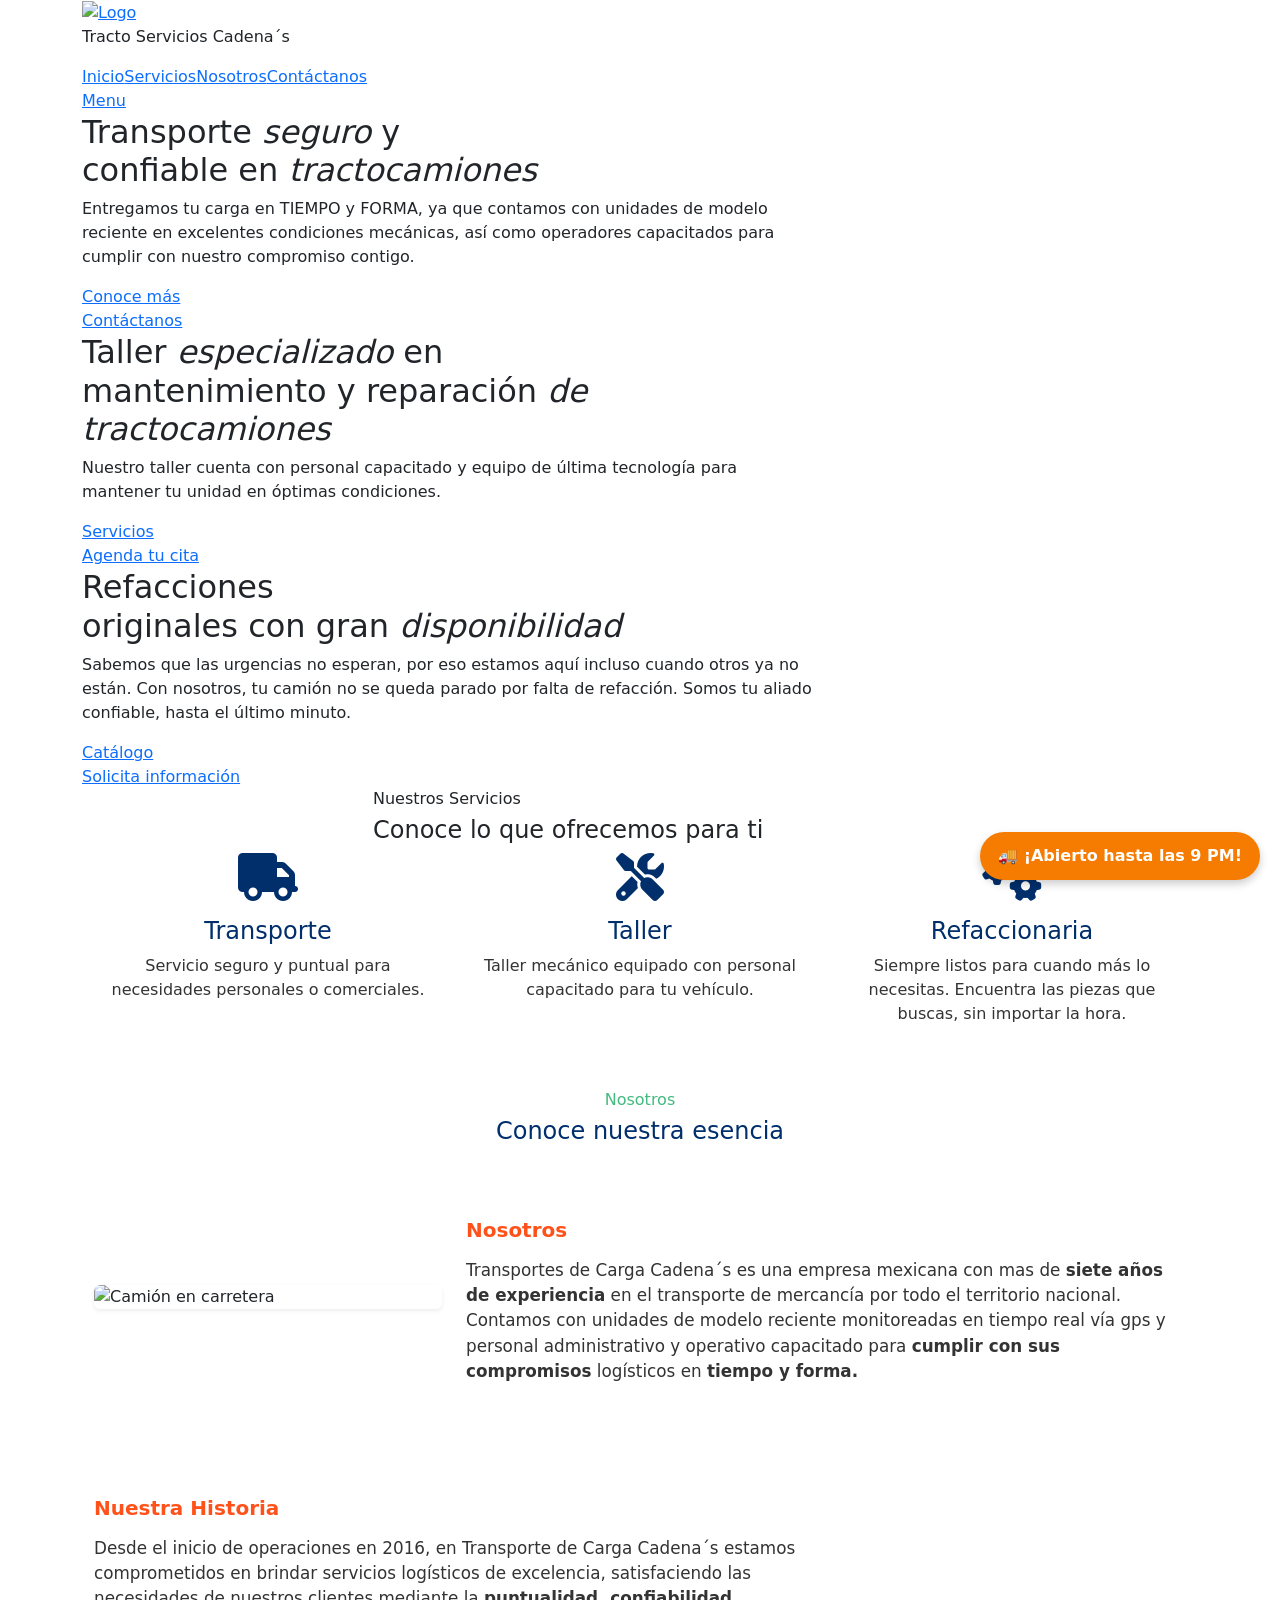
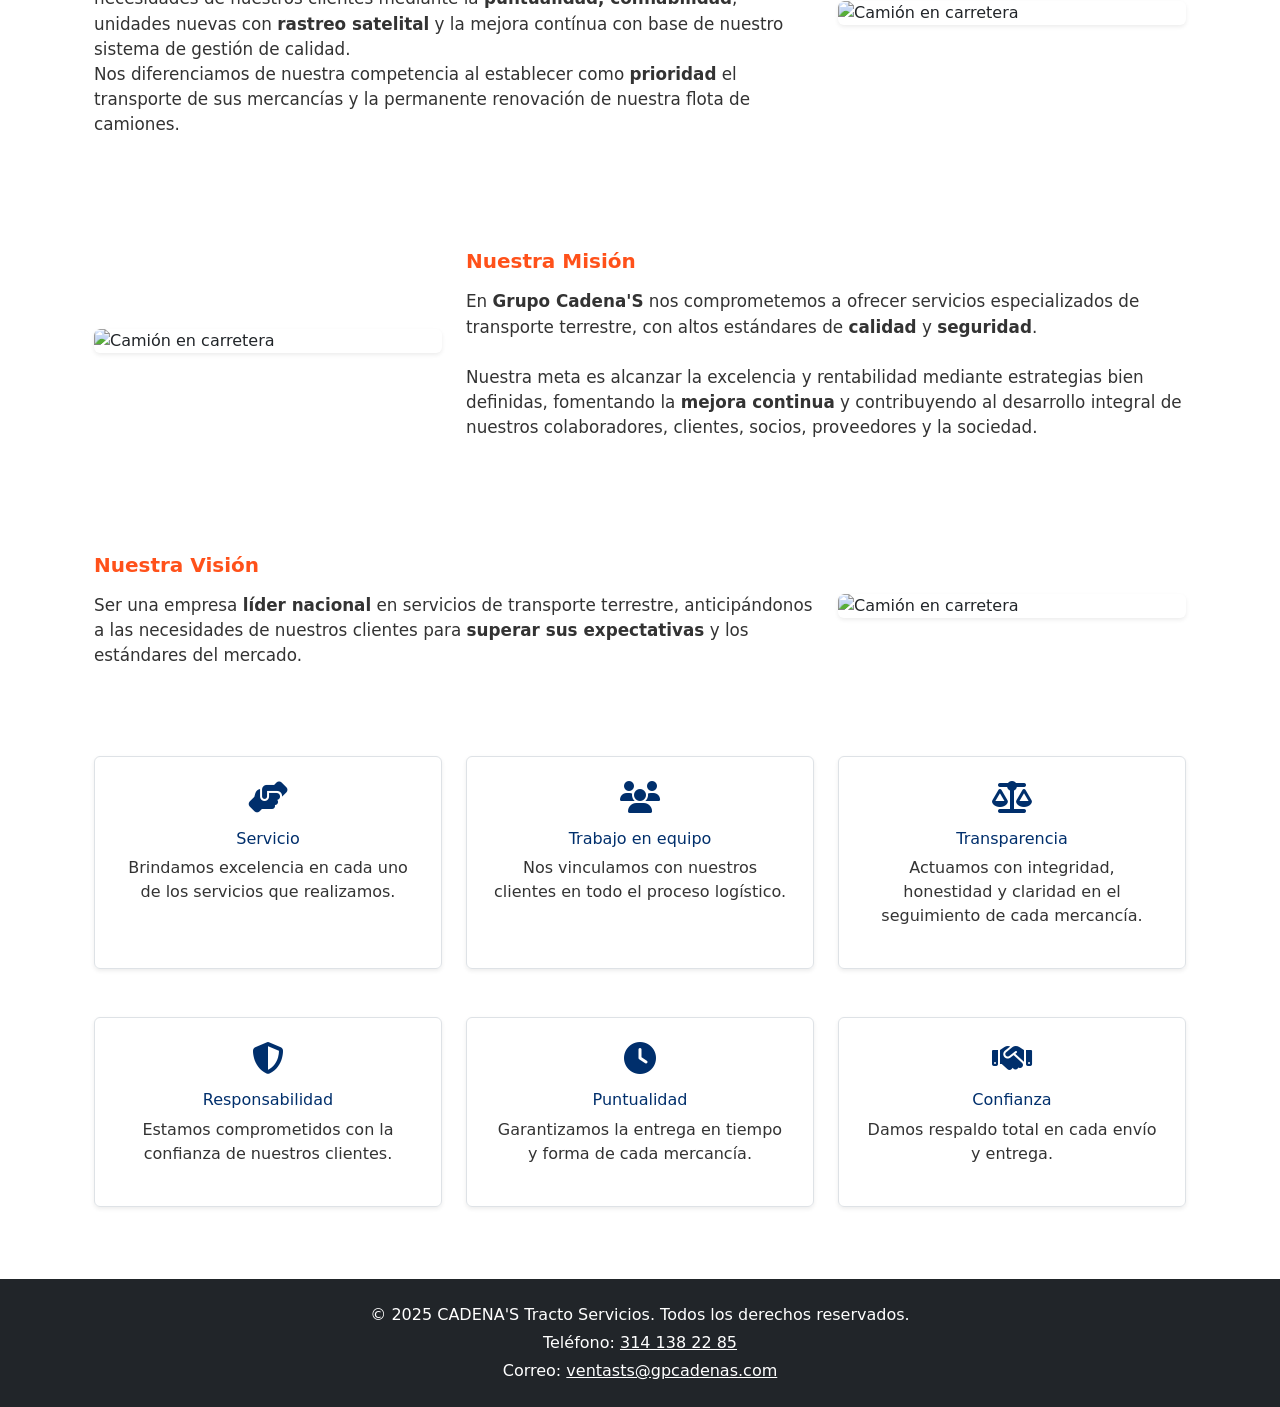
==== index.html @ b1e58b0e "/js & pages" ====
<!DOCTYPE html>
<html lang="en">

  <head>
    <meta charset="utf-8">
    <meta name="viewport" content="width=device-width, initial-scale=1, shrink-to-fit=no">
    <meta name="description" content="">
    <meta name="author" content="">
    <link href="https://fonts.googleapis.com/css2?family=Poppins:wght@100;200;300;400;500;600;700;800;900&display=swap" rel="stylesheet">
    <title>CADENA'S</title>
    <link href="https://cdn.jsdelivr.net/npm/bootstrap@5.3.0/dist/css/bootstrap.min.css" rel="stylesheet">
    <link rel="stylesheet" href="https://cdn.jsdelivr.net/npm/@fortawesome/fontawesome-free@6.5.0/css/all.min.css">
    <!-- Additional CSS Files -->
    <link rel="stylesheet" href="css/template.css">
    <link rel="stylesheet" href="css/owl.css">
    <link rel="stylesheet" href="css/animate.css">
    <link rel="stylesheet" href="https://unpkg.com/swiper@7/swiper-bundle.min.css">
  </head>
  <body>
    <!-- ***** Header Area Start ***** -->
    <header class="header-area header-sticky">
      <div class="container">
        <div class="row">
          <div class="col-12">
            <nav class="main-nav">
              <div class="branding">
                <a href="index.html" class="logo-link">
                  <img src="images/logo.png" alt="Logo" class="logo-img">
                </a>
                <p class="branding-text">Tracto Servicios Cadena´s</p>
              </div>

              <ul class="nav">
                <li class="scroll-to-section"><a href="#top" class="active">Inicio</a></li>
                <li class="scroll-to-section"><a href="#services">Servicios</a></li>
                <li class="scroll-to-section"><a href="#about">Nosotros</a></li>
                <li><a href="contactanos.html">Contáctanos</a></li> 
              </ul>

              <a class="menu-trigger">
                  <span>Menu</span>
              </a>
            </nav>
          </div>
        </div>
      </div>
    </header>
    <!-- ***** Header Area End ***** -->
    <a href="refaccionaria.html" style="
      position: fixed;
      bottom: 20px;
      right: 20px;
      background-color: #f57c00;
      color: white;
      padding: 12px 18px;
      border-radius: 30px;
      font-weight: bold;
      box-shadow: 0 4px 8px rgba(0,0,0,0.2);
      z-index: 9999;
      text-decoration: none;
    ">
      🚚 ¡Abierto hasta las 9 PM!
    </a>

    <!-- ***** Main Banner Area Start ***** -->
    <div class="swiper-container" id="top">
      <div class="swiper-wrapper">
        <!-- Transporte en tractocamiones -->
        <div class="swiper-slide">
          <div class="slide-inner" style="background-image: url('images/slide-01.jpg')">
            <div class="container">
              <div class="row">
                <div class="col-lg-8">
                  <div class="header-text">
                    <h2>Transporte <em>seguro</em> y <br> confiable en <em>tractocamiones</em></h2>
                    <div class="div-dec"></div>
                    <p>
                      Entregamos tu carga en TIEMPO y FORMA, ya que contamos con unidades de modelo reciente en excelentes condiciones mecánicas, así como operadores capacitados para cumplir con nuestro compromiso contigo.
                    </p>
                    <div class="buttons">
                      <div class="green-button">
                        <a href="transporte.html">Conoce más</a>
                      </div>
                      <div class="orange-button">
                        <a href="contactanos.html">Contáctanos</a>
                      </div>
                    </div>
                  </div>
                </div>
              </div>
            </div>
          </div>
        </div>
        <!-- Taller especializado -->
        <div class="swiper-slide">
          <div class="slide-inner" style="background-image: url('images/slide-02.jpg')">
            <div class="container">
              <div class="row">
                <div class="col-lg-8">
                  <div class="header-text">
                    <h2>Taller <em>especializado</em> en <br> mantenimiento y reparación <em>de tractocamiones</em></h2>
                    <div class="div-dec"></div>
                    <p>Nuestro taller cuenta con personal capacitado y equipo de última tecnología para mantener tu unidad en óptimas condiciones.</p>
                    <div class="buttons">
                      <div class="green-button">
                        <a href="taller.html">Servicios</a>
                      </div>
                      <div class="orange-button">
                        <a href="contactanos.html">Agenda tu cita</a>
                      </div>
                    </div>
                  </div>
                </div>
              </div>
            </div>
          </div>
        </div>
        <!-- Refaccionaria -->
        <div class="swiper-slide">
          <div class="slide-inner" style="background-image: url('images/slide-03.jpg')">

            <div class="container">
              <div class="row">
                <div class="col-lg-8">
                  <div class="header-text">
                    <h2>Refacciones <br> originales con gran <em>disponibilidad</em></h2>
                    <div class="div-dec"></div>
                    <p>
                      Sabemos que las urgencias no esperan, por eso estamos aquí incluso cuando otros ya no están.
                      Con nosotros, tu camión no se queda parado por falta de refacción.
                      Somos tu aliado confiable, hasta el último minuto.
                    </p>
                    <div class="buttons">
                      <div class="green-button">
                        <a href="refaccionaria.html">Catálogo</a>
                      </div>
                      <div class="orange-button">
                        <a href="contactanos.html">Solicita información</a>
                      </div>
                    </div>
                  </div>
                </div>
              </div>
            </div>
          </div>
        </div>
      </div>
      <div class="swiper-button-next swiper-button-white"></div>
      <div class="swiper-button-prev swiper-button-white"></div>
    </div>

    <!-- ***** Main Banner Area End ***** -->
    <section class="services" id="services">
      <div class="container px-4">
        <div class="row">
          
          <div class="col-lg-6 offset-lg-3">
            <div class="section-heading">
              <h6>Nuestros Servicios</h6>
              <h4>Conoce lo que ofrecemos para ti</h4>
            </div>
          </div>

          <div class="col-lg-4 col-md-6 service-card">
            <a href="transporte.html" class="text-decoration-none">
              <div class="service-item text-center">
                <i class="fas fa-truck fa-3x mb-3" style="color: #002F6C; width: 100%;"></i>
                <h4 style="color: #002F6C;">Transporte</h4>
                <p style="color: #333;">Servicio seguro y puntual para necesidades personales o comerciales.</p>
              </div>
            </a>
          </div>

          <div class="col-lg-4 col-md-6 service-card">
            <a href="taller.html" class="text-decoration-none">
              <div class="service-item text-center">
                <i class="fas fa-tools fa-3x mb-3" style="color: #002F6C; width: 100%;"></i>
                <h4 style="color: #002F6C;">Taller</h4>
                <p style="color: #333;">Taller mecánico equipado con personal capacitado para tu vehículo.</p>
              </div>
            </a>
          </div>

          <div class="col-lg-4 col-md-6 service-card">
            <a href="refaccionaria.html" class="text-decoration-none">
              <div class="service-item text-center">
                <i class="fas fa-cogs fa-3x mb-3" style="color: #002F6C; width: 100%;"></i>
                <h4 style="color: #002F6C;">Refaccionaria</h4>
                <p style="color: #333;">Siempre listos para cuando más lo necesitas. Encuentra las piezas que buscas, sin importar la hora.</p>
              </div>
            </a>
          </div>
        </div>
      </div>
    </section>

    <section class="about-us pt-5 pb-5" id="about">
      <div class="container px-4">
        <div class="section-heading text-center mb-5">
          <h6 style="color: #43ba7f;">Nosotros</h6>
          <h4 style="color: #002F6C;">Conoce nuestra esencia</h4>
        </div>
        <!-- Nosotros -->
        <div class="row align-items-center py-4 mb-5">
          <!-- Carrusel de imágenes -->
          <div class="col-md-4 d-flex justify-content-center mb-4">
            <div id="truckCarousel2" class="carousel slide" data-bs-ride="carousel" data-bs-interval="4000" style="max-width: 500px; width: 100%;">
              <div class="carousel-inner rounded shadow-sm">
                <div class="carousel-item active">
                  <img src="images/swip-01-01.jpg" class="d-block w-100 rounded" alt="Camión en carretera">
                </div>
                <div class="carousel-item">
                  <img src="images/swip-01-02.jpg" class="d-block w-100 rounded" alt="Camión de carga">
                </div>
              </div>
            </div>
          </div>
          <!-- Texto Nosotros -->
          <div class="col-md-8 d-flex flex-column" style="height: 100%; justify-content: space-between;">
            <h5 class="fw-bold mb-3" style="color: #ff511a;">Nosotros</h5>
            <p style="color: #333; font-size: 1.05rem;">
              Transportes de Carga Cadena´s es una empresa mexicana con mas de <strong>siete años de experiencia</strong> en el transporte de mercancía por todo el territorio nacional. <br>
              Contamos con unidades de modelo reciente monitoreadas en tiempo real vía gps y personal administrativo y operativo capacitado para <strong>cumplir con sus compromisos</strong> logísticos en <strong>tiempo y forma.</strong>
            </p>
          </div>
        </div>
        <!-- Historia -->
        <div class="row align-items-center flex-md-row-reverse py-4 mb-5">
          <!-- Carrusel de imágenes -->
          <div class="col-md-4 d-flex justify-content-center mb-4">
            <div id="truckCarousel2" class="carousel slide" data-bs-ride="carousel" data-bs-interval="4000" style="max-width: 500px; width: 100%;">
              <div class="carousel-inner rounded shadow-sm">
                <div class="carousel-item active">
                  <img src="images/swip-02-01.jpg" class="d-block w-100 rounded" alt="Camión en carretera">
                </div>
                <div class="carousel-item">
                  <img src="images/swip-02-02.jpg" class="d-block w-100 rounded" alt="Camión de carga">
                </div>
              </div>
            </div>
          </div>
          <!-- Texto Historia -->
          <div class="col-md-8">
            <h5 class="fw-bold mb-3" style="color: #ff511a;">Nuestra Historia</h5>
            <p style="color: #333; font-size: 1.05rem;">
              Desde el inicio de operaciones en 2016, en Transporte de Carga Cadena´s estamos comprometidos en brindar servicios logísticos de excelencia, satisfaciendo las necesidades de nuestros clientes mediante la <strong>puntualidad, confiabilidad</strong>, unidades nuevas con <strong>rastreo satelital</strong> y la mejora contínua con base de nuestro sistema de gestión de calidad. <br>
              Nos diferenciamos de nuestra competencia al establecer como <strong>prioridad</strong> el transporte de sus mercancías y la permanente renovación de nuestra flota de camiones. <br>
            </p>
          </div>
        </div>
        <!-- Misión -->
        <div class="row align-items-center py-4 mb-5">
          <!-- Carrusel de imágenes -->
          <div class="col-md-4 d-flex justify-content-center mb-4">
            <div id="truckCarousel2" class="carousel slide" data-bs-ride="carousel" data-bs-interval="4000" style="max-width: 500px; width: 100%;">
              <div class="carousel-inner rounded shadow-sm">
                <div class="carousel-item active">
                  <img src="images/swip-03-01.jpg" class="d-block w-100 rounded" alt="Camión en carretera">
                </div>
                <div class="carousel-item">
                  <img src="images/swip-03-02.jpg" class="d-block w-100 rounded" alt="Camión de carga">
                </div>
              </div>
            </div>
          </div>

          <!-- Texto misión -->
          <div class="col-md-8">
            <h5 class="fw-bold mb-3" style="color: #ff511a;">Nuestra Misión</h5>
            <p style="color: #333; font-size: 1.05rem;">
              En <strong>Grupo Cadena'S</strong> nos comprometemos a ofrecer servicios especializados de transporte terrestre, con altos estándares de <strong>calidad</strong> y <strong>seguridad</strong>.<br><br>
              Nuestra meta es alcanzar la excelencia y rentabilidad mediante estrategias bien definidas, fomentando la <strong>mejora continua</strong> y contribuyendo al desarrollo integral de nuestros colaboradores, clientes, socios, proveedores y la sociedad.
            </p>
          </div>
        </div>
        <!-- Visión -->
        <div class="row align-items-center flex-md-row-reverse py-4 mb-5">
          <!-- Carrusel de imágenes -->
          <div class="col-md-4 d-flex justify-content-center mb-4">
            <div id="truckCarousel2" class="carousel slide" data-bs-ride="carousel" data-bs-interval="4000" style="max-width: 500px; width: 100%;">
              <div class="carousel-inner rounded shadow-sm">
                <div class="carousel-item active">
                  <img src="images/swip-04-01.jpg" class="d-block w-100 rounded" alt="Camión en carretera">
                </div>
                <div class="carousel-item">
                  <img src="images/swip-04-02.jpg" class="d-block w-100 rounded" alt="Camión de carga">
                </div>
              </div>
            </div>
          </div>
          <!-- Texto visión -->
          <div class="col-md-8">
            <h5 class="fw-bold mb-3" style="color: #ff511a;">Nuestra Visión</h5>
            <p style="color: #333; font-size: 1.05rem;">
              Ser una empresa <strong>líder nacional</strong> en servicios de transporte terrestre, anticipándonos a las necesidades de nuestros clientes para <strong>superar sus expectativas</strong> y los estándares del mercado.
            </p>
          </div>
        </div>
        <!-- valores -->
        <div class="row">
          <div class="col-md-4 text-center mb-4">
            <div class="p-4 border rounded shadow-sm h-100 service-item">
              <i class="fas fa-hands-helping fa-2x mb-3" style="color: #002F6C;"></i>
              <h6 style="color: #002F6C;">Servicio</h6>
              <p style="color: #333;">Brindamos excelencia en cada uno de los servicios que realizamos.</p>
            </div>
          </div>
          <div class="col-md-4 text-center mb-4">
            <div class="p-4 border rounded shadow-sm h-100 service-item">
              <i class="fas fa-users fa-2x mb-3" style="color: #002F6C;"></i>
              <h6 style="color: #002F6C;">Trabajo en equipo</h6>
              <p style="color: #333;">Nos vinculamos con nuestros clientes en todo el proceso logístico.</p>
            </div>
          </div>
          <div class="col-md-4 text-center mb-4">
            <div class="p-4 border rounded shadow-sm h-100 service-item">
              <i class="fas fa-balance-scale fa-2x mb-3" style="color: #002F6C;"></i>
              <h6 style="color: #002F6C;">Transparencia</h6>
              <p style="color: #333;">Actuamos con integridad, honestidad y claridad en el seguimiento de cada mercancía.</p>
            </div>
          </div>
        </div>
        <div class="row mt-4">
          <div class="col-md-4 text-center mb-4">
            <div class="p-4 border rounded shadow-sm h-100 service-item">
              <i class="fas fa-shield-alt fa-2x mb-3" style="color: #002F6C;"></i>
              <h6 style="color: #002F6C;">Responsabilidad</h6>
              <p style="color: #333;">Estamos comprometidos con la confianza de nuestros clientes.</p>
            </div>
          </div>
          <div class="col-md-4 text-center mb-4">
            <div class="p-4 border rounded shadow-sm h-100 service-item">
              <i class="fas fa-clock fa-2x mb-3" style="color: #002F6C;"></i>
              <h6 style="color: #002F6C;">Puntualidad</h6>
              <p style="color: #333;">Garantizamos la entrega en tiempo y forma de cada mercancía.</p>
            </div>
          </div>
          <div class="col-md-4 text-center mb-4">
            <div class="p-4 border rounded shadow-sm h-100 service-item">
              <i class="fas fa-handshake fa-2x mb-3" style="color: #002F6C;"></i>
              <h6 style="color: #002F6C;">Confianza</h6>
              <p style="color: #333;">Damos respaldo total en cada envío y entrega.</p>
            </div>
          </div>
        </div>
      </div>
    </section>


    <footer class="bg-dark text-white py-4">
      <div class="container text-center">
        <p class="mb-1">&copy; 2025 CADENA'S Tracto Servicios. Todos los derechos reservados.</p>
        <p class="mb-1">Teléfono: <a  class="text-white text-decoration-underline">314 138 22 85</a></p>
        <p class="mb-0">Correo: <a href="mailto:ventasts@gpcadenas.com" class="text-white text-decoration-underline">ventasts@gpcadenas.com</a></p>
      </div>
    </footer>
    <script type="module" src="js/app.js"></script>
    <script src="https://code.jquery.com/jquery-3.7.1.min.js"></script>
    <!-- Solo Isotope empaquetado -->
    <script src="https://unpkg.com/isotope-layout@3/dist/isotope.pkgd.min.js"></script>
    <script src="https://unpkg.com/swiper@4.0.7/dist/js/swiper.min.js"></script>
    <script>
      var interleaveOffset = 0.5;
      var swiperOptions = {
        loop: true,
        speed: 2000,
        grabCursor: true,
        watchSlidesProgress: true,
        mousewheelControl: true,
        keyboardControl: true,
        navigation: {
          nextEl: ".swiper-button-next",
          prevEl: ".swiper-button-prev"
        },
        on: {
          progress: function() {
            var swiper = this;
            for (var i = 0; i < swiper.slides.length; i++) {
              var slideProgress = swiper.slides[i].progress;
              var innerOffset = swiper.width * interleaveOffset;
              var innerTranslate = slideProgress * innerOffset;
              swiper.slides[i].querySelector(".slide-inner").style.transform =
                "translate3d(" + innerTranslate + "px, 0, 0)";
            }      
          },
          touchStart: function() {
            var swiper = this;
            for (var i = 0; i < swiper.slides.length; i++) {
              swiper.slides[i].style.transition = "";
            }
          },
          setTransition: function(speed) {
            var swiper = this;
            for (var i = 0; i < swiper.slides.length; i++) {
              swiper.slides[i].style.transition = speed + "ms";
              swiper.slides[i].querySelector(".slide-inner").style.transition =
                speed + "ms";
            }
          }
        }
      };

      var swiper = new Swiper(".swiper-container", swiperOptions);

      document.addEventListener('DOMContentLoaded', function() {
        const helpCards = document.querySelectorAll('.service-card');
        
        // Verifica si existen tarjetas
        if (helpCards.length === 0) {
            console.error('No se encontraron elementos con la clase help-card');
            return;
        }
        
        // Configura el estado inicial de cada tarjeta
        helpCards.forEach((card, index) => {
            card.style.opacity = "0";
            card.style.transform = "translateY(30px)";
            card.style.transition = `opacity 0.6s ease, transform 0.6s ease`;
            card.style.transitionDelay = `${index * 0.1}s`;
        });
        
        //Se activa el observer callback cuando detecta un cambio o evento que está observando.
        const observerCallback = (entries, observer) => {
            entries.forEach(entry => {
                if (entry.isIntersecting) {
                    entry.target.style.opacity = "1";
                    entry.target.style.transform = "translateY(0)";
                    
                    observer.unobserve(entry.target);
                }
            });
        };
        
        // Configuración del Observer(pueda avisar a otros objetos cuando algo cambia o sucede.)
        const observer = new IntersectionObserver(observerCallback, {
            threshold: 0.1,
            rootMargin: '0px 0px -50px 0px'
        });
        
        // Se usa el observer por cada tarjeta
        helpCards.forEach(card => {
            observer.observe(card);
        });
      });
    </script>
  </body>
</html>
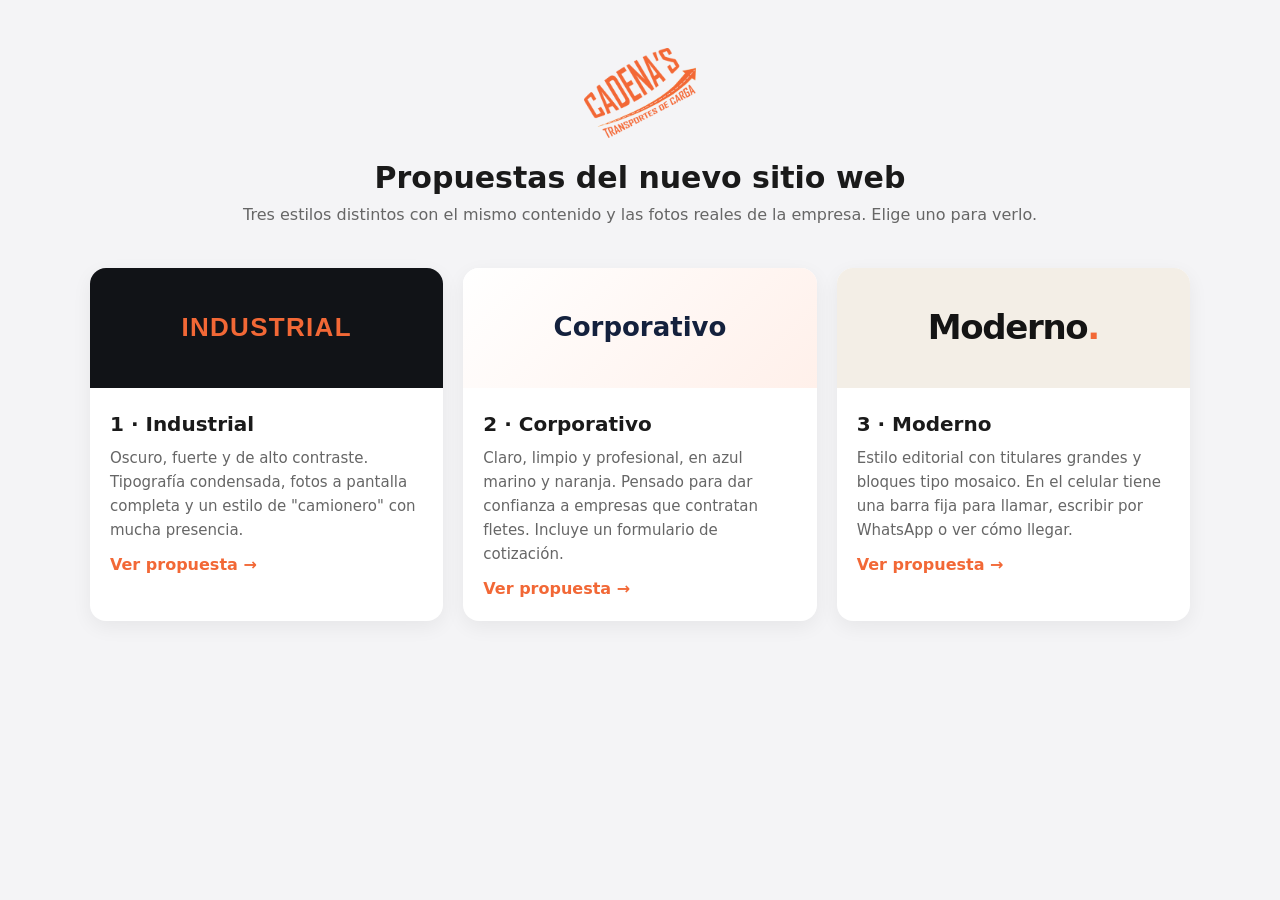
==== commit a7289bf3: "Reemplazar el sitio anterior por las 3 nuevas versiones Se elimina el sitio anterior (HTML, JS y fra" ====
--- a/index.html
+++ b/index.html
@@ -1,447 +1,50 @@
-<!DOCTYPE html>
-<html lang="en">
-
-  <head>
-    <meta charset="utf-8">
-    <meta name="viewport" content="width=device-width, initial-scale=1, shrink-to-fit=no">
-    <meta name="description" content="">
-    <meta name="author" content="">
-    <link href="https://fonts.googleapis.com/css2?family=Poppins:wght@100;200;300;400;500;600;700;800;900&display=swap" rel="stylesheet">
-    <title>CADENA'S</title>
-    <link href="https://cdn.jsdelivr.net/npm/bootstrap@5.3.0/dist/css/bootstrap.min.css" rel="stylesheet">
-    <link rel="stylesheet" href="https://cdn.jsdelivr.net/npm/@fortawesome/fontawesome-free@6.5.0/css/all.min.css">
-    <!-- Additional CSS Files -->
-    <link rel="stylesheet" href="css/template.css">
-    <link rel="stylesheet" href="css/owl.css">
-    <link rel="stylesheet" href="css/animate.css">
-    <link rel="stylesheet" href="https://unpkg.com/swiper@7/swiper-bundle.min.css">
-  </head>
-  <body>
-    <!-- ***** Header Area Start ***** -->
-    <header class="header-area header-sticky">
-      <div class="container">
-        <div class="row">
-          <div class="col-12">
-            <nav class="main-nav">
-              <div class="branding">
-                <a href="index.html" class="logo-link">
-                  <img src="images/logo.png" alt="Logo" class="logo-img">
-                </a>
-                <p class="branding-text">Tracto Servicios Cadena´s</p>
-              </div>
-
-              <ul class="nav">
-                <li class="scroll-to-section"><a href="#top" class="active">Inicio</a></li>
-                <li class="scroll-to-section"><a href="#services">Servicios</a></li>
-                <li class="scroll-to-section"><a href="#about">Nosotros</a></li>
-                <li><a href="contactanos.html">Contáctanos</a></li> 
-              </ul>
-
-              <a class="menu-trigger">
-                  <span>Menu</span>
-              </a>
-            </nav>
-          </div>
-        </div>
-      </div>
-    </header>
-    <!-- ***** Header Area End ***** -->
-    <a href="refaccionaria.html" style="
-      position: fixed;
-      bottom: 20px;
-      right: 20px;
-      background-color: #f57c00;
-      color: white;
-      padding: 12px 18px;
-      border-radius: 30px;
-      font-weight: bold;
-      box-shadow: 0 4px 8px rgba(0,0,0,0.2);
-      z-index: 9999;
-      text-decoration: none;
-    ">
-      🚚 ¡Abierto hasta las 9 PM!
-    </a>
-
-    <!-- ***** Main Banner Area Start ***** -->
-    <div class="swiper-container" id="top">
-      <div class="swiper-wrapper">
-        <!-- Transporte en tractocamiones -->
-        <div class="swiper-slide">
-          <div class="slide-inner" style="background-image: url('images/slide-01.jpg')">
-            <div class="container">
-              <div class="row">
-                <div class="col-lg-8">
-                  <div class="header-text">
-                    <h2>Transporte <em>seguro</em> y <br> confiable en <em>tractocamiones</em></h2>
-                    <div class="div-dec"></div>
-                    <p>
-                      Entregamos tu carga en TIEMPO y FORMA, ya que contamos con unidades de modelo reciente en excelentes condiciones mecánicas, así como operadores capacitados para cumplir con nuestro compromiso contigo.
-                    </p>
-                    <div class="buttons">
-                      <div class="green-button">
-                        <a href="transporte.html">Conoce más</a>
-                      </div>
-                      <div class="orange-button">
-                        <a href="contactanos.html">Contáctanos</a>
-                      </div>
-                    </div>
-                  </div>
-                </div>
-              </div>
-            </div>
-          </div>
-        </div>
-        <!-- Taller especializado -->
-        <div class="swiper-slide">
-          <div class="slide-inner" style="background-image: url('images/slide-02.jpg')">
-            <div class="container">
-              <div class="row">
-                <div class="col-lg-8">
-                  <div class="header-text">
-                    <h2>Taller <em>especializado</em> en <br> mantenimiento y reparación <em>de tractocamiones</em></h2>
-                    <div class="div-dec"></div>
-                    <p>Nuestro taller cuenta con personal capacitado y equipo de última tecnología para mantener tu unidad en óptimas condiciones.</p>
-                    <div class="buttons">
-                      <div class="green-button">
-                        <a href="taller.html">Servicios</a>
-                      </div>
-                      <div class="orange-button">
-                        <a href="contactanos.html">Agenda tu cita</a>
-                      </div>
-                    </div>
-                  </div>
-                </div>
-              </div>
-            </div>
-          </div>
-        </div>
-        <!-- Refaccionaria -->
-        <div class="swiper-slide">
-          <div class="slide-inner" style="background-image: url('images/slide-03.jpg')">
-
-            <div class="container">
-              <div class="row">
-                <div class="col-lg-8">
-                  <div class="header-text">
-                    <h2>Refacciones <br> originales con gran <em>disponibilidad</em></h2>
-                    <div class="div-dec"></div>
-                    <p>
-                      Sabemos que las urgencias no esperan, por eso estamos aquí incluso cuando otros ya no están.
-                      Con nosotros, tu camión no se queda parado por falta de refacción.
-                      Somos tu aliado confiable, hasta el último minuto.
-                    </p>
-                    <div class="buttons">
-                      <div class="green-button">
-                        <a href="refaccionaria.html">Catálogo</a>
-                      </div>
-                      <div class="orange-button">
-                        <a href="contactanos.html">Solicita información</a>
-                      </div>
-                    </div>
-                  </div>
-                </div>
-              </div>
-            </div>
-          </div>
-        </div>
-      </div>
-      <div class="swiper-button-next swiper-button-white"></div>
-      <div class="swiper-button-prev swiper-button-white"></div>
-    </div>
-
-    <!-- ***** Main Banner Area End ***** -->
-    <section class="services" id="services">
-      <div class="container px-4">
-        <div class="row">
-          
-          <div class="col-lg-6 offset-lg-3">
-            <div class="section-heading">
-              <h6>Nuestros Servicios</h6>
-              <h4>Conoce lo que ofrecemos para ti</h4>
-            </div>
-          </div>
-
-          <div class="col-lg-4 col-md-6 service-card">
-            <a href="transporte.html" class="text-decoration-none">
-              <div class="service-item text-center">
-                <i class="fas fa-truck fa-3x mb-3" style="color: #002F6C; width: 100%;"></i>
-                <h4 style="color: #002F6C;">Transporte</h4>
-                <p style="color: #333;">Servicio seguro y puntual para necesidades personales o comerciales.</p>
-              </div>
-            </a>
-          </div>
-
-          <div class="col-lg-4 col-md-6 service-card">
-            <a href="taller.html" class="text-decoration-none">
-              <div class="service-item text-center">
-                <i class="fas fa-tools fa-3x mb-3" style="color: #002F6C; width: 100%;"></i>
-                <h4 style="color: #002F6C;">Taller</h4>
-                <p style="color: #333;">Taller mecánico equipado con personal capacitado para tu vehículo.</p>
-              </div>
-            </a>
-          </div>
-
-          <div class="col-lg-4 col-md-6 service-card">
-            <a href="refaccionaria.html" class="text-decoration-none">
-              <div class="service-item text-center">
-                <i class="fas fa-cogs fa-3x mb-3" style="color: #002F6C; width: 100%;"></i>
-                <h4 style="color: #002F6C;">Refaccionaria</h4>
-                <p style="color: #333;">Siempre listos para cuando más lo necesitas. Encuentra las piezas que buscas, sin importar la hora.</p>
-              </div>
-            </a>
-          </div>
-        </div>
-      </div>
-    </section>
-
-    <section class="about-us pt-5 pb-5" id="about">
-      <div class="container px-4">
-        <div class="section-heading text-center mb-5">
-          <h6 style="color: #43ba7f;">Nosotros</h6>
-          <h4 style="color: #002F6C;">Conoce nuestra esencia</h4>
-        </div>
-        <!-- Nosotros -->
-        <div class="row align-items-center py-4 mb-5">
-          <!-- Carrusel de imágenes -->
-          <div class="col-md-4 d-flex justify-content-center mb-4">
-            <div id="truckCarousel2" class="carousel slide" data-bs-ride="carousel" data-bs-interval="4000" style="max-width: 500px; width: 100%;">
-              <div class="carousel-inner rounded shadow-sm">
-                <div class="carousel-item active">
-                  <img src="images/swip-01-01.jpg" class="d-block w-100 rounded" alt="Camión en carretera">
-                </div>
-                <div class="carousel-item">
-                  <img src="images/swip-01-02.jpg" class="d-block w-100 rounded" alt="Camión de carga">
-                </div>
-              </div>
-            </div>
-          </div>
-          <!-- Texto Nosotros -->
-          <div class="col-md-8 d-flex flex-column" style="height: 100%; justify-content: space-between;">
-            <h5 class="fw-bold mb-3" style="color: #ff511a;">Nosotros</h5>
-            <p style="color: #333; font-size: 1.05rem;">
-              Transportes de Carga Cadena´s es una empresa mexicana con mas de <strong>siete años de experiencia</strong> en el transporte de mercancía por todo el territorio nacional. <br>
-              Contamos con unidades de modelo reciente monitoreadas en tiempo real vía gps y personal administrativo y operativo capacitado para <strong>cumplir con sus compromisos</strong> logísticos en <strong>tiempo y forma.</strong>
-            </p>
-          </div>
-        </div>
-        <!-- Historia -->
-        <div class="row align-items-center flex-md-row-reverse py-4 mb-5">
-          <!-- Carrusel de imágenes -->
-          <div class="col-md-4 d-flex justify-content-center mb-4">
-            <div id="truckCarousel2" class="carousel slide" data-bs-ride="carousel" data-bs-interval="4000" style="max-width: 500px; width: 100%;">
-              <div class="carousel-inner rounded shadow-sm">
-                <div class="carousel-item active">
-                  <img src="images/swip-02-01.jpg" class="d-block w-100 rounded" alt="Camión en carretera">
-                </div>
-                <div class="carousel-item">
-                  <img src="images/swip-02-02.jpg" class="d-block w-100 rounded" alt="Camión de carga">
-                </div>
-              </div>
-            </div>
-          </div>
-          <!-- Texto Historia -->
-          <div class="col-md-8">
-            <h5 class="fw-bold mb-3" style="color: #ff511a;">Nuestra Historia</h5>
-            <p style="color: #333; font-size: 1.05rem;">
-              Desde el inicio de operaciones en 2016, en Transporte de Carga Cadena´s estamos comprometidos en brindar servicios logísticos de excelencia, satisfaciendo las necesidades de nuestros clientes mediante la <strong>puntualidad, confiabilidad</strong>, unidades nuevas con <strong>rastreo satelital</strong> y la mejora contínua con base de nuestro sistema de gestión de calidad. <br>
-              Nos diferenciamos de nuestra competencia al establecer como <strong>prioridad</strong> el transporte de sus mercancías y la permanente renovación de nuestra flota de camiones. <br>
-            </p>
-          </div>
-        </div>
-        <!-- Misión -->
-        <div class="row align-items-center py-4 mb-5">
-          <!-- Carrusel de imágenes -->
-          <div class="col-md-4 d-flex justify-content-center mb-4">
-            <div id="truckCarousel2" class="carousel slide" data-bs-ride="carousel" data-bs-interval="4000" style="max-width: 500px; width: 100%;">
-              <div class="carousel-inner rounded shadow-sm">
-                <div class="carousel-item active">
-                  <img src="images/swip-03-01.jpg" class="d-block w-100 rounded" alt="Camión en carretera">
-                </div>
-                <div class="carousel-item">
-                  <img src="images/swip-03-02.jpg" class="d-block w-100 rounded" alt="Camión de carga">
-                </div>
-              </div>
-            </div>
-          </div>
-
-          <!-- Texto misión -->
-          <div class="col-md-8">
-            <h5 class="fw-bold mb-3" style="color: #ff511a;">Nuestra Misión</h5>
-            <p style="color: #333; font-size: 1.05rem;">
-              En <strong>Grupo Cadena'S</strong> nos comprometemos a ofrecer servicios especializados de transporte terrestre, con altos estándares de <strong>calidad</strong> y <strong>seguridad</strong>.<br><br>
-              Nuestra meta es alcanzar la excelencia y rentabilidad mediante estrategias bien definidas, fomentando la <strong>mejora continua</strong> y contribuyendo al desarrollo integral de nuestros colaboradores, clientes, socios, proveedores y la sociedad.
-            </p>
-          </div>
-        </div>
-        <!-- Visión -->
-        <div class="row align-items-center flex-md-row-reverse py-4 mb-5">
-          <!-- Carrusel de imágenes -->
-          <div class="col-md-4 d-flex justify-content-center mb-4">
-            <div id="truckCarousel2" class="carousel slide" data-bs-ride="carousel" data-bs-interval="4000" style="max-width: 500px; width: 100%;">
-              <div class="carousel-inner rounded shadow-sm">
-                <div class="carousel-item active">
-                  <img src="images/swip-04-01.jpg" class="d-block w-100 rounded" alt="Camión en carretera">
-                </div>
-                <div class="carousel-item">
-                  <img src="images/swip-04-02.jpg" class="d-block w-100 rounded" alt="Camión de carga">
-                </div>
-              </div>
-            </div>
-          </div>
-          <!-- Texto visión -->
-          <div class="col-md-8">
-            <h5 class="fw-bold mb-3" style="color: #ff511a;">Nuestra Visión</h5>
-            <p style="color: #333; font-size: 1.05rem;">
-              Ser una empresa <strong>líder nacional</strong> en servicios de transporte terrestre, anticipándonos a las necesidades de nuestros clientes para <strong>superar sus expectativas</strong> y los estándares del mercado.
-            </p>
-          </div>
-        </div>
-        <!-- valores -->
-        <div class="row">
-          <div class="col-md-4 text-center mb-4">
-            <div class="p-4 border rounded shadow-sm h-100 service-item">
-              <i class="fas fa-hands-helping fa-2x mb-3" style="color: #002F6C;"></i>
-              <h6 style="color: #002F6C;">Servicio</h6>
-              <p style="color: #333;">Brindamos excelencia en cada uno de los servicios que realizamos.</p>
-            </div>
-          </div>
-          <div class="col-md-4 text-center mb-4">
-            <div class="p-4 border rounded shadow-sm h-100 service-item">
-              <i class="fas fa-users fa-2x mb-3" style="color: #002F6C;"></i>
-              <h6 style="color: #002F6C;">Trabajo en equipo</h6>
-              <p style="color: #333;">Nos vinculamos con nuestros clientes en todo el proceso logístico.</p>
-            </div>
-          </div>
-          <div class="col-md-4 text-center mb-4">
-            <div class="p-4 border rounded shadow-sm h-100 service-item">
-              <i class="fas fa-balance-scale fa-2x mb-3" style="color: #002F6C;"></i>
-              <h6 style="color: #002F6C;">Transparencia</h6>
-              <p style="color: #333;">Actuamos con integridad, honestidad y claridad en el seguimiento de cada mercancía.</p>
-            </div>
-          </div>
-        </div>
-        <div class="row mt-4">
-          <div class="col-md-4 text-center mb-4">
-            <div class="p-4 border rounded shadow-sm h-100 service-item">
-              <i class="fas fa-shield-alt fa-2x mb-3" style="color: #002F6C;"></i>
-              <h6 style="color: #002F6C;">Responsabilidad</h6>
-              <p style="color: #333;">Estamos comprometidos con la confianza de nuestros clientes.</p>
-            </div>
-          </div>
-          <div class="col-md-4 text-center mb-4">
-            <div class="p-4 border rounded shadow-sm h-100 service-item">
-              <i class="fas fa-clock fa-2x mb-3" style="color: #002F6C;"></i>
-              <h6 style="color: #002F6C;">Puntualidad</h6>
-              <p style="color: #333;">Garantizamos la entrega en tiempo y forma de cada mercancía.</p>
-            </div>
-          </div>
-          <div class="col-md-4 text-center mb-4">
-            <div class="p-4 border rounded shadow-sm h-100 service-item">
-              <i class="fas fa-handshake fa-2x mb-3" style="color: #002F6C;"></i>
-              <h6 style="color: #002F6C;">Confianza</h6>
-              <p style="color: #333;">Damos respaldo total en cada envío y entrega.</p>
-            </div>
-          </div>
-        </div>
-      </div>
-    </section>
-
-
-    <footer class="bg-dark text-white py-4">
-      <div class="container text-center">
-        <p class="mb-1">&copy; 2025 CADENA'S Tracto Servicios. Todos los derechos reservados.</p>
-        <p class="mb-1">Teléfono: <a  class="text-white text-decoration-underline">314 138 22 85</a></p>
-        <p class="mb-0">Correo: <a href="mailto:ventasts@gpcadenas.com" class="text-white text-decoration-underline">ventasts@gpcadenas.com</a></p>
-      </div>
-    </footer>
-    <script type="module" src="js/app.js"></script>
-    <script src="https://code.jquery.com/jquery-3.7.1.min.js"></script>
-    <!-- Solo Isotope empaquetado -->
-    <script src="https://unpkg.com/isotope-layout@3/dist/isotope.pkgd.min.js"></script>
-    <script src="https://unpkg.com/swiper@4.0.7/dist/js/swiper.min.js"></script>
-    <script>
-      var interleaveOffset = 0.5;
-      var swiperOptions = {
-        loop: true,
-        speed: 2000,
-        grabCursor: true,
-        watchSlidesProgress: true,
-        mousewheelControl: true,
-        keyboardControl: true,
-        navigation: {
-          nextEl: ".swiper-button-next",
-          prevEl: ".swiper-button-prev"
-        },
-        on: {
-          progress: function() {
-            var swiper = this;
-            for (var i = 0; i < swiper.slides.length; i++) {
-              var slideProgress = swiper.slides[i].progress;
-              var innerOffset = swiper.width * interleaveOffset;
-              var innerTranslate = slideProgress * innerOffset;
-              swiper.slides[i].querySelector(".slide-inner").style.transform =
-                "translate3d(" + innerTranslate + "px, 0, 0)";
-            }      
-          },
-          touchStart: function() {
-            var swiper = this;
-            for (var i = 0; i < swiper.slides.length; i++) {
-              swiper.slides[i].style.transition = "";
-            }
-          },
-          setTransition: function(speed) {
-            var swiper = this;
-            for (var i = 0; i < swiper.slides.length; i++) {
-              swiper.slides[i].style.transition = speed + "ms";
-              swiper.slides[i].querySelector(".slide-inner").style.transition =
-                speed + "ms";
-            }
-          }
-        }
-      };
-
-      var swiper = new Swiper(".swiper-container", swiperOptions);
-
-      document.addEventListener('DOMContentLoaded', function() {
-        const helpCards = document.querySelectorAll('.service-card');
-        
-        // Verifica si existen tarjetas
-        if (helpCards.length === 0) {
-            console.error('No se encontraron elementos con la clase help-card');
-            return;
-        }
-        
-        // Configura el estado inicial de cada tarjeta
-        helpCards.forEach((card, index) => {
-            card.style.opacity = "0";
-            card.style.transform = "translateY(30px)";
-            card.style.transition = `opacity 0.6s ease, transform 0.6s ease`;
-            card.style.transitionDelay = `${index * 0.1}s`;
-        });
-        
-        //Se activa el observer callback cuando detecta un cambio o evento que está observando.
-        const observerCallback = (entries, observer) => {
-            entries.forEach(entry => {
-                if (entry.isIntersecting) {
-                    entry.target.style.opacity = "1";
-                    entry.target.style.transform = "translateY(0)";
-                    
-                    observer.unobserve(entry.target);
-                }
-            });
-        };
-        
-        // Configuración del Observer(pueda avisar a otros objetos cuando algo cambia o sucede.)
-        const observer = new IntersectionObserver(observerCallback, {
-            threshold: 0.1,
-            rootMargin: '0px 0px -50px 0px'
-        });
-        
-        // Se usa el observer por cada tarjeta
-        helpCards.forEach(card => {
-            observer.observe(card);
-        });
-      });
-    </script>
-  </body>
-</html>+<!DOCTYPE html>
+<html lang="es">
+<head>
+<meta charset="utf-8">
+<meta name="viewport" content="width=device-width, initial-scale=1">
+<title>Cadena's · Propuestas de sitio web</title>
+<link rel="icon" href="img/favicon.ico">
+<style>
+  :root { --n: #f26836; }
+  * { box-sizing: border-box; margin: 0; padding: 0; }
+  body { font: 16px/1.6 system-ui, sans-serif; background: #f4f4f6; color: #1a1a1a; padding: 48px 20px; }
+  main { max-width: 1100px; margin: auto; }
+  header { text-align: center; margin-bottom: 40px; }
+  header img { height: 90px; margin: 0 auto 16px; display: block; }
+  h1 { font-size: 30px; }
+  header p { color: #666; }
+  .grid { display: grid; grid-template-columns: repeat(auto-fit, minmax(300px, 1fr)); gap: 20px; }
+  a.card { background: #fff; border-radius: 16px; overflow: hidden; text-decoration: none; color: inherit; box-shadow: 0 6px 20px rgba(0,0,0,.06); transition: .2s; display: block; }
+  a.card:hover { transform: translateY(-4px); box-shadow: 0 16px 40px rgba(0,0,0,.12); }
+  .sw { height: 120px; display: flex; align-items: center; justify-content: center; font-weight: 800; font-size: 26px; }
+  .card div:last-child { padding: 20px; }
+  h2 { font-size: 20px; margin-bottom: 6px; }
+  .card p { color: #666; font-size: 15px; }
+  .go { color: var(--n); font-weight: 700; margin-top: 10px; display: block; }
+</style>
+</head>
+<body>
+<main>
+  <header>
+    <img src="img/logo.png" alt="Cadena's">
+    <h1>Propuestas del nuevo sitio web</h1>
+    <p>Tres estilos distintos con el mismo contenido y las fotos reales de la empresa. Elige uno para verlo.</p>
+  </header>
+  <div class="grid">
+    <a class="card" href="v1-industrial/index.html">
+      <div class="sw" style="background:#111317;color:#f26836;font-family:Impact,sans-serif;letter-spacing:.05em">INDUSTRIAL</div>
+      <div><h2>1 · Industrial</h2><p>Oscuro, fuerte y de alto contraste. Tipografía condensada, fotos a pantalla completa y un estilo de "camionero" con mucha presencia.</p><span class="go">Ver propuesta →</span></div>
+    </a>
+    <a class="card" href="v2-corporativo/index.html">
+      <div class="sw" style="background:linear-gradient(135deg,#fff,#fff0ea);color:#14213d">Corporativo</div>
+      <div><h2>2 · Corporativo</h2><p>Claro, limpio y profesional, en azul marino y naranja. Pensado para dar confianza a empresas que contratan fletes. Incluye un formulario de cotización.</p><span class="go">Ver propuesta →</span></div>
+    </a>
+    <a class="card" href="v3-moderno/index.html">
+      <div class="sw" style="background:#f3eee6;color:#141414;font-size:34px;letter-spacing:-.04em">Moderno<span style="color:#f26836">.</span></div>
+      <div><h2>3 · Moderno</h2><p>Estilo editorial con titulares grandes y bloques tipo mosaico. En el celular tiene una barra fija para llamar, escribir por WhatsApp o ver cómo llegar.</p><span class="go">Ver propuesta →</span></div>
+    </a>
+  </div>
+</main>
+</body>
+</html>
